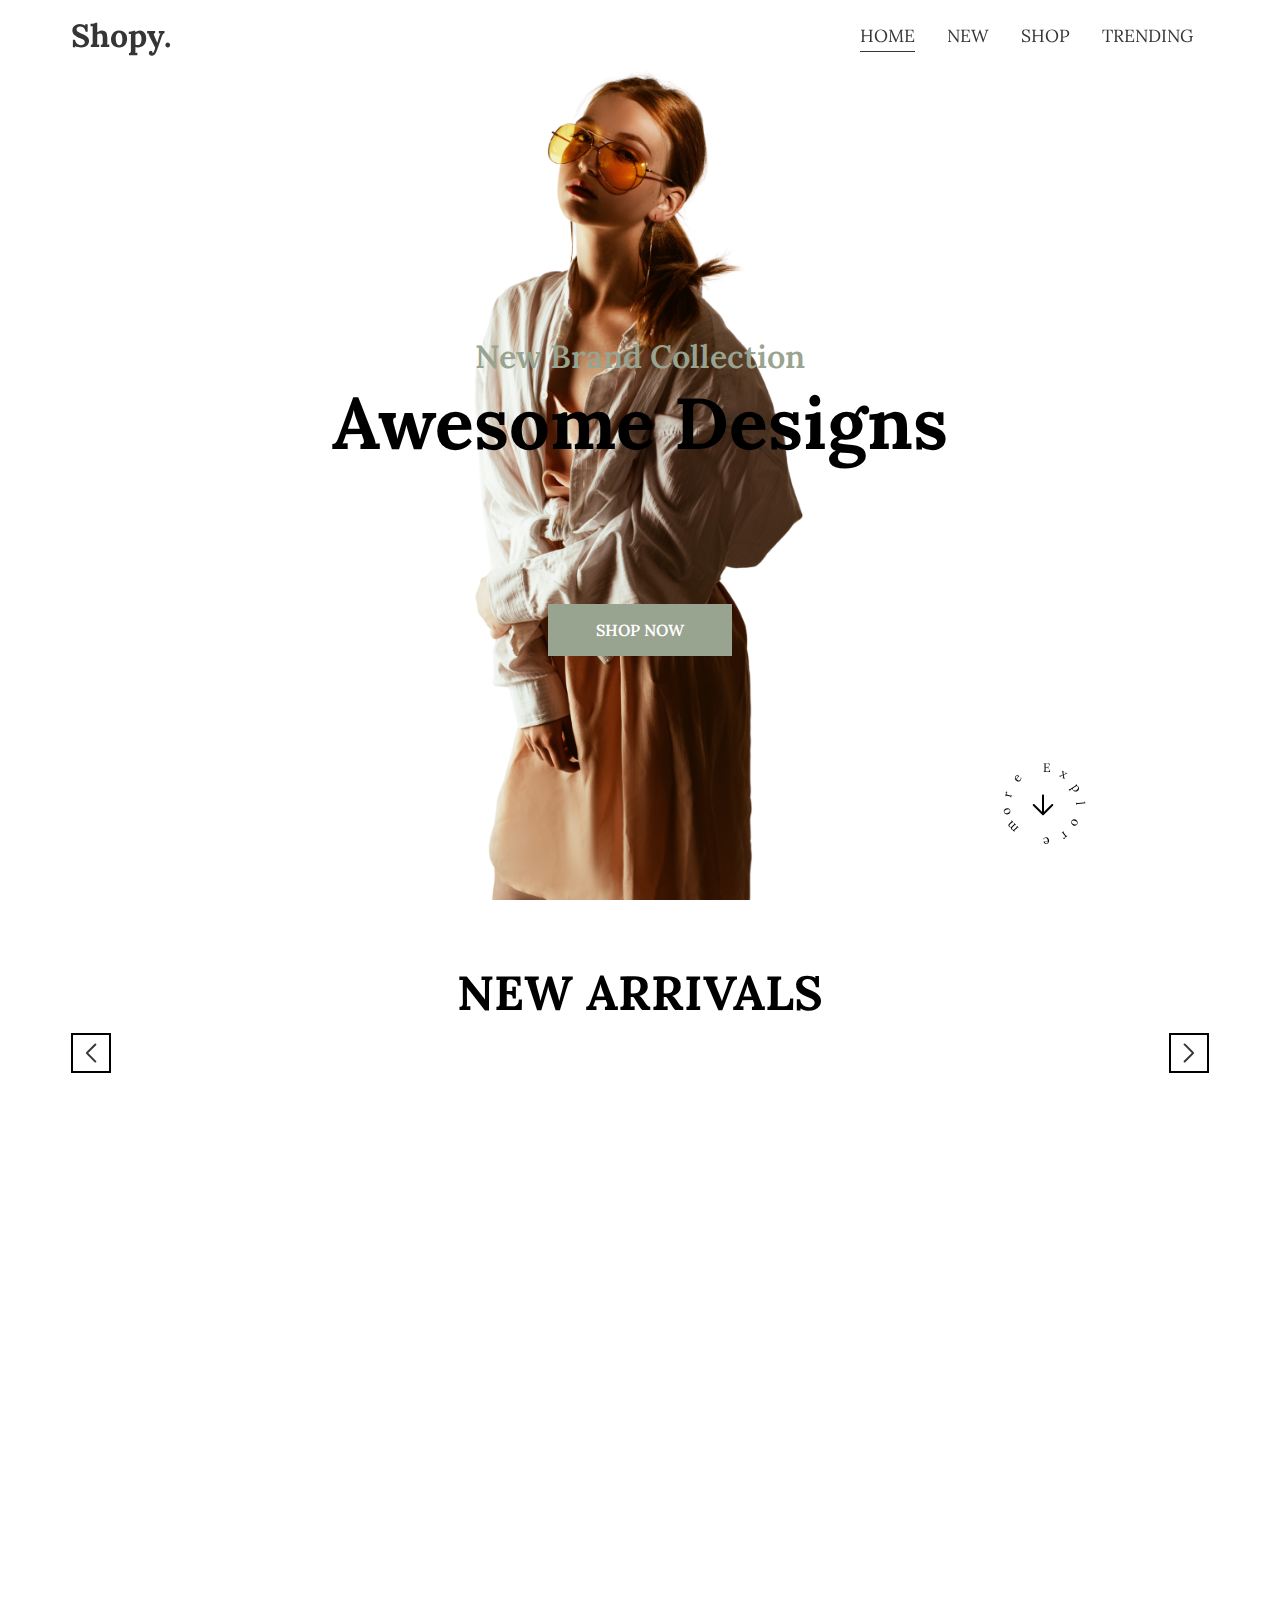
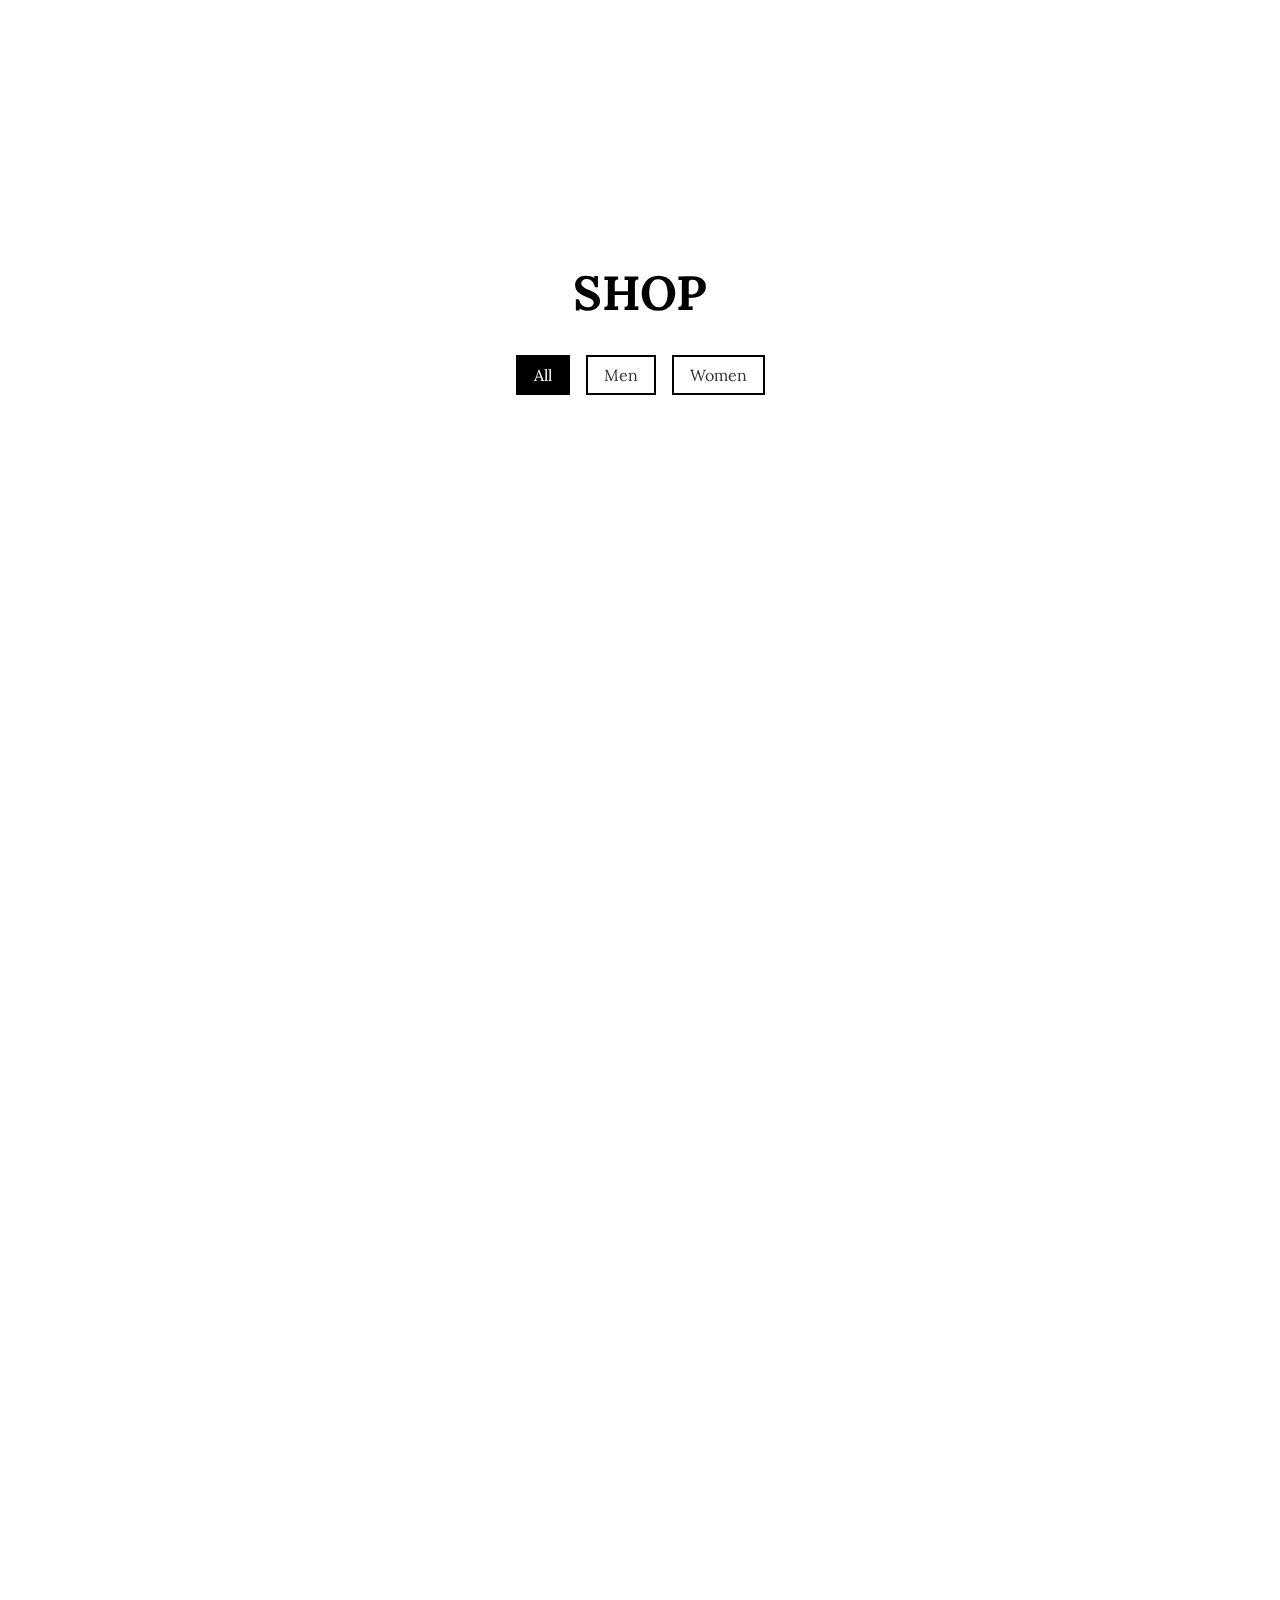
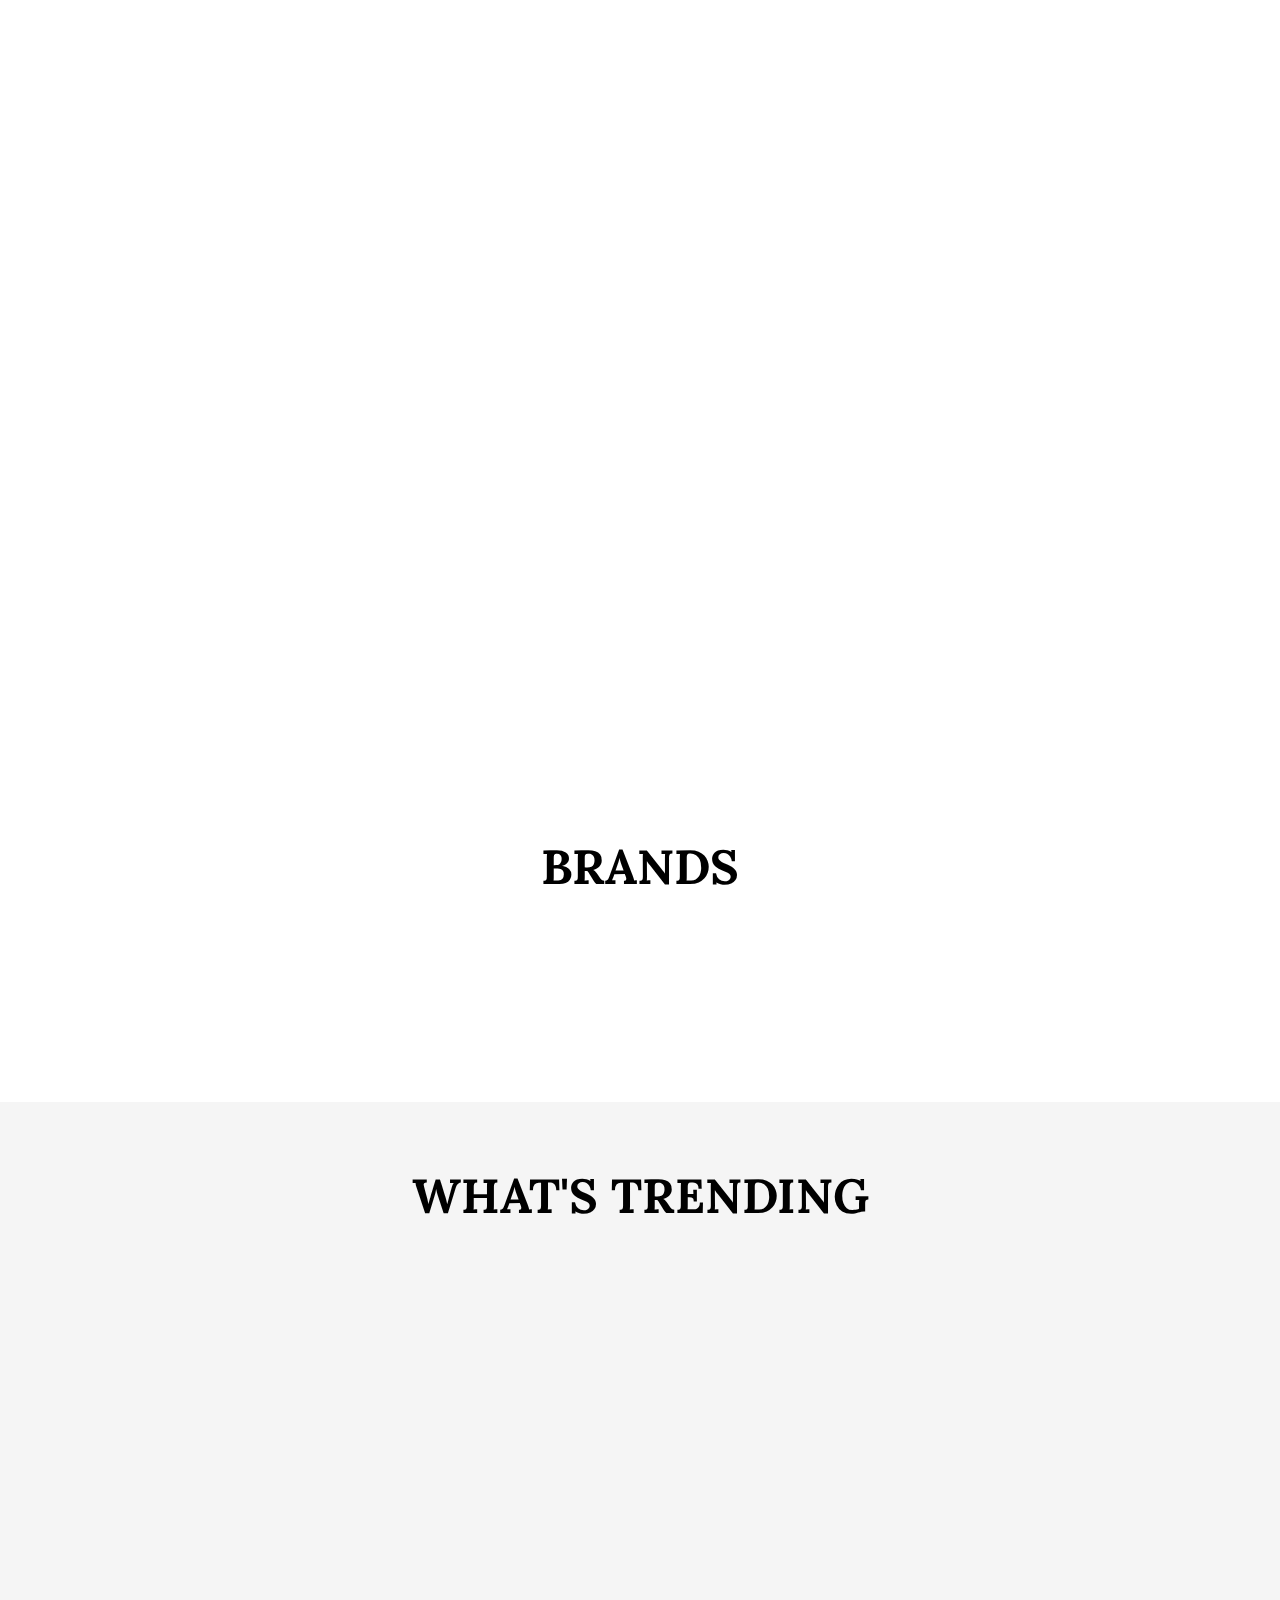
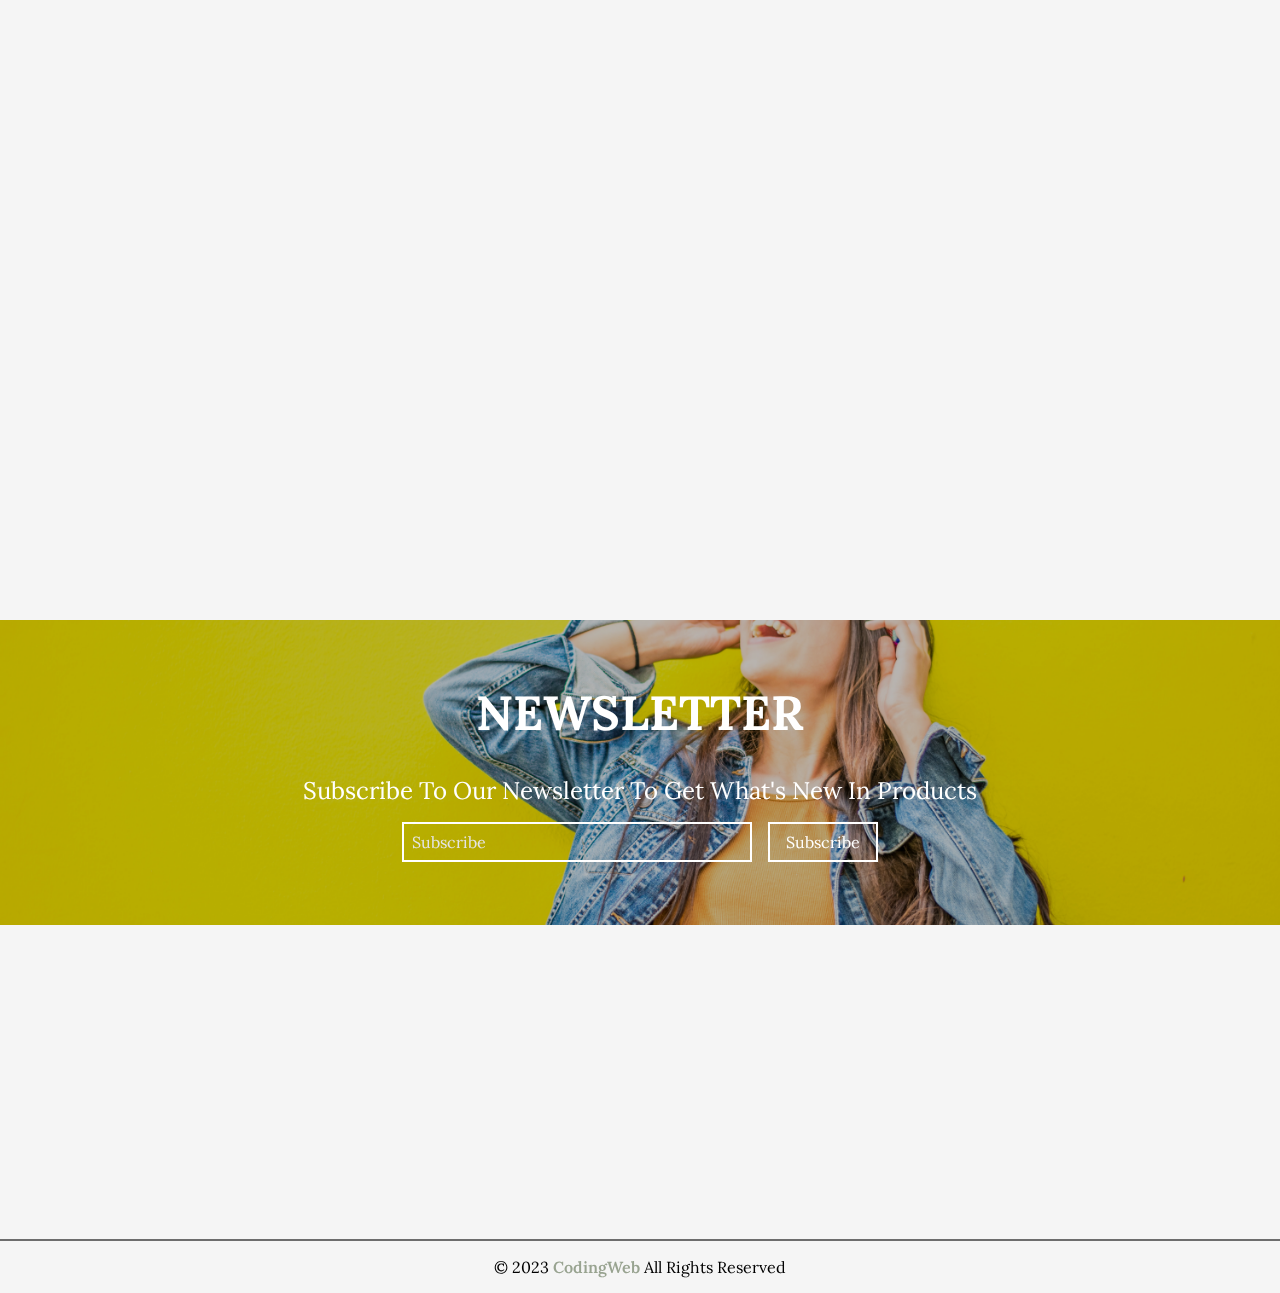
==== index.html @ 44d1309b "initial commit" ====
<!DOCTYPE html>
<html lang="en">
    <head>
        <meta charset="UTF-8" />
        <meta name="viewport" content="width=device-width, initial-scale=1.0" />
        <!-- Google Fonts Icons -->
        <link rel="stylesheet" href="https://fonts.googleapis.com/css2?family=Material+Symbols+Rounded:opsz,wght,FILL,GRAD@48,400,0,0" />

        <!-- CSS -->
        <link rel="stylesheet" href="assets/css/style.css" />
        <link rel="stylesheet" href="assets/css/swiper.css" />
        

        <!-- JavaScript -->
        <script src="assets/js/swiper.js"></script>
        <script src="assets/js/scrollReveal.js"></script>
        <script src="assets/js/script.js" defer type="module"></script>
        <title>Shopy</title>
    </head>
    <body>
        <!-- ============= Header ============= -->
        <header class="header">
            <nav class="header__container container">
                <div class="header__logo">
                    <h1><a href="./">shopy.</a></h1>
                </div>
                <ul class="header__links">
                    <li class="header__link">
                        <a href="#home" class="active">home</a>
                    </li>
                    <li class="header__link">
                        <a href="#new">new</a>
                    </li>
                    <li class="header__link">
                        <a href="#shop">shop</a>
                    </li>
                    <li class="header__link">
                        <a href="#trending">trending</a>
                    </li>
                    
                </ul>
                <div class="header__btn">
                    <span style="--i: 0"></span>
                    <span style="--i: 10"></span>
                    <span style="--i: 20"></span>
                </div>
            </nav>
        </header>

        <!-- ============= Home Section ============= -->

        <section class="section home" id="home">
            <div class="home__content swiper">
                <div class="swiper-wrapper">
                    <div class="home__slide swiper-slide">
                        <div class="home__image">
                            <img src="./assets/images/home1.png" alt="home1" />
                        </div>
                        <div class="home__description">
                            <p class="home__sub-heading">new brand collection</p>
                            <h1 class="home__heading">awesome designs</h1>
                        </div>
                    </div>
                    <div class="home__slide swiper-slide">
                        <div class="home__image">
                            <img src="./assets/images/home2.png" alt="home2" />
                        </div>
                        <div class="home__description">
                            <p class="home__sub-heading">get 50% off</p>
                            <h1 class="home__heading">modern designs</h1>
                        </div>
                    </div>
                    <div class="home__slide swiper-slide">
                        <div class="home__image">
                            <img src="./assets/images/home3.png" alt="home3" />
                        </div>
                        <div class="home__description">
                            <p class="home__sub-heading">new women collection</p>
                            <h1 class="home__heading">unique designs</h1>
                        </div>
                    </div>
                </div>
            </div>
            <a href="#shop" class="home__btn btn shop-btn">shop now</a>
            <a href="#new" class="home__btn btn go-down-btn">
                <span class="material-symbols-rounded icon">arrow_downward</span>
                <p class="circle-text">Explore more</p>
            </a>
        </section>



        <!-- ============= New Section ============= -->

        <section class="section new" id="new">
            <div class="section__title">
                <h1>new arrivals</h1>
            </div>
            <div class="new__container container">
                <div class="new__btns swiper-btns">
                    <button class="swiper-btn swiper-button-prev btn btn-border btn-border-black" id="arrow-left">
                        <span class="material-symbols-rounded"> arrow_back_ios_new </span>
                    </button>
                    <button class="swiper-btn swiper-button-next btn btn-border btn-border-black" id="arrow-right">
                        <span class="material-symbols-rounded"> arrow_forward_ios </span>
                    </button>
                </div>
                <div class="new__content swiper">
                    <div class="new__products products swiper-wrapper"></div>
                </div>
            </div>
        </section>

        <!-- ============= Shop Section ============= -->

        <section class="section shop" id="shop">
            <div class="section__title">
                <h1>shop</h1>
            </div>
            <div class="shop__container container">
                <div class="shop__content">
                    <div class="shop__categories">
                        <button class="shop__category btn btn-border btn-border-black selected" data-category="all">all</button>
                        <button class="shop__category btn btn-border btn-border-black" data-category="men">men</button>
                        <button class="shop__category btn btn-border btn-border-black" data-category="women">women</button>
                    </div>
                    <div class="shop__products products"></div>
                </div>
            </div>
        </section>

        <!-- ============= Brands Section ============= -->

        <section class="section brands">
            <div class="section__title">
                <h1>brands</h1>
            </div>
            <div class="brands__container container">
                <div class="brands__logo">
                    <img src="./assets/images/brand1.png" alt="Adidas" />
                </div>
                <div class="brands__logo">
                    <img src="./assets/images/brand2.png" alt="Louis Vuitton" />
                </div>
                <div class="brands__logo">
                    <img src="./assets/images/brand3.png" alt="The North Face" />
                </div>
                <div class="brands__logo">
                    <img src="./assets/images/brand4.png" alt="Nike" />
                </div>
                <div class="brands__logo">
                    <img src="./assets/images/brand5.png" alt="Reebok" />
                </div>
            </div>
        </section>

        <!-- ============= Trending Section ============= -->

        <section class="section trending" id="trending">
            <div class="section__title">
                <h1>what's trending</h1>
            </div>
            <div class="trending__container container">
                <div class="trending__content swiper">
                    <div class="trending__products swiper-wrapper"></div>
                </div>
            </div>
        </section>

        <!-- ============= Subscribe Section ============= -->

        <section class="section subscribe">
            <div class="section__title">
                <h1>newsletter</h1>
            </div>
            <div class="subscribe__container container">
                <div class="subscribe__text">
                    <p>subscribe to our newsletter to get what's new in products</p>
                </div>
                <form class="form" autocomplete="off">
                    <input type="text" class="form__input" name="email" id="email" placeholder="Subscribe" />
                    <button type="submit" class="form__btn btn btn-border btn-border-white">subscribe</button>
                </form>
            </div>
        </section>





        <!-- ============= Footer ============= -->

        <footer class="footer">
            <div class="footer__container container">
                <div class="footer__col">
                    <div class="footer__logo">
                        <h1>
                            <a href="./">shopy.</a>
                        </h1>
                    </div>
                    <div class="footer__description">
                        <p>It was found to sell the best products from the most popular brands in the world.</p>
                    </div>
                </div>
                <div class="footer__col">
                    <div class="footer__title">
                        <h3>company</h3>
                        <ul class="footer__links">
                            <li class="footer__link"><a href="#home">Home</a></li>
                            <li class="footer__link"><a href="#new">New</a></li>
                            <li class="footer__link"><a href="#shop">Shop</a></li>
                            <li class="footer__link"><a href="#trending">Trending</a></li>
                        </ul>
                    </div>
                </div>
                <div class="footer__col">
                    <div class="footer__title">
                        <h3>information</h3>
                        <ul class="footer__links">
                            <li class="footer__link">
                                <a href="#">
                                    <span class="material-symbols-rounded"> location_on </span>
                                    <p>Jordan, Amman, Mecca St.</p>
                                </a>
                            </li>
                            <li class="footer__link">
                                <a href="#">
                                    <span class="material-symbols-rounded"> schedule </span>
                                    <p>
                                        Saturday - Thursday <br />
                                        9AM - 12PM
                                    </p>
                                </a>
                            </li>
                            <li class="footer__link">
                                <a href="tel:+12334567775">
                                    <span class="material-symbols-rounded"> call </span>
                                    <p>+962 123 456 789</p>
                                </a>
                            </li>
                            <li class="footer__link">
                                <a href="mailto:shopy@gmail.com">
                                    <span class="material-symbols-rounded"> mail </span>
                                    <p>shopy@gmail.com</p>
                                </a>
                            </li>
                        </ul>
                    </div>
                </div>
                <div class="footer__col">
                    <div class="footer__title">
                        <h3>social media</h3>
                    </div>
                    <ul class="footer__links">
                        <li class="footer__link"><a href="">Inestagram</a></li>
                        <li class="footer__link"><a href="">Facebook</a></li>
                        <li class="footer__link"><a href="">Whatsapp</a></li>
                        <li class="footer__link"><a href="">Twitter</a></li>
                    </ul>
                </div>
            </div>
            <div class="footer__copyRight">
                <p>&copy; 2023 <span>CodingWeb</span> All Rights Reserved</p>
            </div>
        </footer>

        <!-- ============= Scroll UP ============= -->
        <button class="scroll-up btn btn-border btn-border-black"><span class="material-symbols-rounded"> arrow_upward </span></button>
    </body>
</html>
---- assets/css/style.css ----
@import url("./variables.css");

* {
    padding: 0;
    margin: 0;
    box-sizing: border-box;
    scroll-behavior: smooth;
    font-family: var(--font-family-lora);
}

/* ============= START HEADER ============= */

.header {
    display: flex;
    align-items: center;
    position: fixed;
    top: 0;
    height: var(--header-height);
    background-color: transparent;
    transition: background var(--default-duration) ease;
    z-index: 1000;
}

.header__container {
    display: flex;
    justify-content: space-between;
    align-items: center;
    padding: 0 var(--padding-1);
}

.header__logo h1 {
    color: var(--black-75);
    font-size: var(--font-size-2);
}

.header__links {
    list-style: none;
    display: flex;
}

.header__link {
    position: relative;
    padding: var(--padding-1);
    font-size: calc(var(--font-size-1) * 1.1);
    color: var(--black-75);
    text-transform: uppercase;
}

.header__link a {
    position: relative;
}

.header__link a::after {
    content: "";
    position: absolute;
    bottom: -15px;
    left: 0;
    width: 100%;
    height: 1px;
    background-color: var(--black-75);
    opacity: 0;
    transition: all var(--default-duration) ease;
}

.header__link a:hover::after,
.header__link a.active::after {
    bottom: -5px;
    opacity: 1;
}

.header__btn {
    display: none;
    flex-direction: column;
    position: relative;
    width: 30px;
    height: 20px;
    cursor: pointer;
}

.header__btn span {
    position: absolute;
    top: calc(var(--i) * 1px);
    width: 100%;
    height: 1px;
    background-color: var(--black-100);
    transition: all var(--default-duration) ease;
}

.menu-toggled .header__btn span:nth-child(1) {
    transform: rotate(-45deg);
    top: 10px;
}

.menu-toggled .header__btn span:nth-child(2) {
    opacity: 0;
}

.menu-toggled .header__btn span:nth-child(3) {
    transform: rotate(45deg);
    top: 10px;
}

@media screen and (max-width: 768px) {
    .header__btn {
        display: flex;
    }

    .header__links {
        position: fixed;
        flex-direction: column;
        align-items: center;
        row-gap: 1.5rem;
        top: var(--header-height);
        left: -200%;
        bottom: 0;
        min-width: 240px;
        width: 100%;
        max-width: 300px;
        background-color: var(--white-100-opcty-212);
        border: 1px solid var(--white-95);
        transition: left var(--default-duration) ease;
    }

    .menu-toggled .header__links {
        left: 0;
    }
}

/* ============= END HEADER ============= */

/* ============= START HOME SECTION ============= */

.home {
    position: relative;
    height: var(--full-view-height);
    padding-top: var(--header-height);
}

.home__content {
    display: flex;
    width: 100%;
    height: 100%;
}

.home__slide {
    height: var(--full-view-height);
    width: 100%;
    background-color: var(--white-100);
}

.home__image {
    width: 100%;
    height: 100%;
    transform: translateY(100px) scale(0.5);
    opacity: 0;
    transition: transform var(--fast-duration) ease, opacity var(--fast-duration) ease;
}

.home__slide.reveal .home__image {
    transform: translateY(0) scale(1);
    opacity: 1;
}

.home__image img {
    object-fit: contain !important;
}

.home__description {
    display: flex;
    flex-direction: column;
    position: absolute;
    width: 100%;
    top: 40%;
    left: 50%;
    transform: translate(-50%, -50%);
    text-align: center;
}

.home__sub-heading {
    font-size: clamp(var(--font-size-1-5), 4vw, var(--font-size-2));
    font-weight: var(--font-sime-bold);
    text-transform: capitalize;
    color: var(--dark-lead);
    transform: scaleX(0.2);
    opacity: 0;
    transition: transform var(--fast-duration) ease, opacity var(--fast-duration) ease;
}

.home__heading {
    font-size: clamp(var(--font-size-2-5), 6vw, var(--font-size-3) * 1.5);
    color: var(--black-100);
    text-transform: capitalize;
    transform: scaleX(0.2);
    opacity: 0;
    transition: transform var(--fast-duration) ease, opacity var(--fast-duration) ease;
    transition-delay: 0.5s;
}

.home__slide.reveal :where(.home__sub-heading, .home__heading) {
    transform: scaleX(1);
    opacity: 1;
}

.shop-btn {
    display: block;
    position: absolute;
    top: 70%;
    left: 50%;
    transform: translate(-50%, -50%);
    padding: var(--padding-1) var(--padding-3);
    background-color: var(--dark-lead);
    font-weight: var(--font-sime-bold);
    color: var(--white-100);
    text-transform: uppercase;
    white-space: nowrap;
    z-index: 20;
    transition: background var(--default-duration) ease;
}

.shop-btn:hover {
    background-color: var(--dark-lead-hover);
}

.go-down-btn {
    display: flex;
    align-items: center;
    justify-content: center;
    position: absolute;
    bottom: 50px;
    right: 15%;
    width: 90px;
    height: 90px;
    z-index: 20;
    transition: transform var(--default-duration) linear;
}

.go-down-btn:hover {
    transform: scale(1.1);
}

.go-down-btn .icon {
    font-size: var(--font-size-2);
}

.go-down-btn .circle-text {
    position: absolute;
    width: 100%;
    height: 100%;
    animation: rotateText var(--slowest-duration) infinite linear;
}

.go-down-btn .circle-text span {
    position: absolute;
    font-size: calc(var(--font-size-1) / 1.3);
    top: 0;
    left: 50%;
    transform: translate(-50%, -50%);
    transform-origin: 0 45px;
}

@keyframes rotateText {
    from {
        transform: rotate(360deg);
    }
    to {
        transform: rotate(0deg);
    }
}

/* ============= END Home SECTION ============= */

.section__title {
    text-align: center;
    font-size: var(--font-size-1-5);
    margin-bottom: var(--margin-2);
}

.section__title h1 {
    text-transform: uppercase;
}

/* ============= START NEW SECTION ============= */

.new {
    padding: calc(var(--padding-3) * 1.3) 0;
    min-height: var(--full-view-height);
}

@media screen and (max-width: 992px) {
    .new__content {
        max-width: 600px;
    }
}

@media screen and (max-width: 768px) {
    .new__content {
        max-width: 300px;
    }
}

.swiper-btns {
    display: flex;
    justify-content: space-between;
    margin-bottom: var(--margin-1);
}

.swiper-btn {
    display: flex;
    align-items: center;
    justify-content: center;
    position: static !important;
    width: 40px !important;
    height: 40px !important;
}

.swiper-btn::after {
    display: none;
}

.new__products {
    transition-delay: 0s !important;
}

.product-card {
    overflow: hidden;
}

.product-card__image {
    width: 100%;
    height: 360px;
    background-color: var(--white-95);
    overflow: hidden;
}

.product-card__image img {
    transition: transform var(--slowest-duration) ease;
}

.product-card:hover .product-card__image img {
    transform: scale(1.2);
}

.product-card__description {
    display: flex;
    flex-direction: column;
    row-gap: 1rem;
    position: relative;
    padding: var(--padding-1) 3px;
    background-color: var(--white-100);
}

.product-card__description .row {
    display: flex;
    justify-content: space-between;
    align-items: center;
}

.product-card__description .border-animation {
    display: block;
    position: absolute;
    background-color: var(--black-100);
    transition: all var(--default-duration) ease;
}

.product-card__description .border-animation:nth-of-type(1) {
    height: 0px;
    width: 2px;
    left: 0;
    top: 0;
}

.product-card__description .border-animation:nth-of-type(2) {
    height: 2px;
    width: 0px;
    left: 0;
    bottom: 0;
}

.product-card__description .border-animation:nth-of-type(3) {
    height: 0px;
    width: 2px;
    right: 0;
    bottom: 0;
}

.product-card:hover .product-card__description .border-animation:nth-of-type(1) {
    height: 100%;
}

.product-card:hover .product-card__description .border-animation:nth-of-type(2) {
    width: 100%;
}

.product-card:hover .product-card__description .border-animation:nth-of-type(3) {
    height: 100%;
}

.product-card__btn {
    transition: color var(--default-duration) ease;
}

.product-card__btn:hover {
    color: var(--dark-lead);
}

.product-card__btn,
.explore-more {
    display: flex;
    align-items: center;
    column-gap: 5px;
    width: fit-content;
    background-color: transparent;
}

.explore-more span {
    transition: transform var(--default-duration) ease;
}

.explore-more:hover span {
    transform: translateX(2px);
}

.product-card__title {
    text-transform: capitalize;
    font-size: calc(var(--font-size-1-5) / 1.3);
}

.product-card__price {
    font-size: calc(var(--font-size-1-5) / 1.3);
    color: var(--dark-lead);
}

/* ============= END NEW SECTION ============= */

/* ============= START SHOP SECTION ============= */

.shop {
    padding: calc(var(--padding-3) * 1.3) 0;
    min-height: 100vh;
}

.shop__content {
    display: flex;
    flex-direction: column;
    align-items: center;
    row-gap: 2rem;
}

.shop__categories {
    display: flex;
    justify-content: center;
    flex-wrap: wrap;
    gap: 1rem;
}

.shop__category {
    text-transform: capitalize;
    padding: calc(var(--padding-1) / 2) var(--padding-1);
}

.shop__category.selected {
    background-color: var(--black-100);
    color: var(--white-100) !important;
}

.shop__products {
    display: flex;
    flex-wrap: wrap;
    gap: 20px;
    justify-content: center;
}

.shop__product {
    width: 100%;
    max-width: 268px;
}

.shop__product.hide {
    display: none;
}

/* ============= END SHOP SECTION ============= */

/* ============= START BRANDS SECTION ============= */

.brands {
    padding: calc(var(--padding-3) * 1.3) 0;
}

.brands__container {
    display: flex;
    justify-content: center;
    gap: 3rem;
    flex-wrap: wrap;
}

.brands__logo {
    width: 150px;
    background-color: var(--white-95);
    padding: 10px;
}

.brands__logo img {
    aspect-ratio: 3/2;
    object-fit: contain;
}

/* ============= END  BRANDS SECTION ============= */

/* ============= START TRENDING SECTION ============= */

.trending {
    padding: calc(var(--padding-3) * 1.3) 0;
    min-height: 100vh;
    background-color: var(--white-95);
}

.trending__container {
    padding: 0 !important;
}

.trending__content {
    width: 100%;
    height: 100vh;
}

.trending__product {
    display: flex !important;
    width: 100% !important;
    height: 100% !important;
    column-gap: 2rem;
    background-color: var(--white-95);
    position: relative;
}

.trending__product__image {
    width: 50%;
    height: 100%;
}

.trending__product__description {
    display: flex;
    flex-direction: column;
    padding: clamp(var(--padding-1), 6vw, var(--padding-3));
    padding-right: var(--padding-1);
    margin-top: clamp(var(--padding-1), 6vw, var(--padding-3));
    width: 50%;
}

.trending__product__text h1 {
    margin-bottom: calc(var(--margin-1) / 2);
    font-size: clamp(var(--font-size-2), 6vw, var(--font-size-3));
}

.trending__product__text h1 span {
    color: var(--dark-lead);
}

.trending__product__text h1 p {
    font-size: clamp(var(--font-size-2), 6vw, var(--font-size-2-5));
}

.trending__product__text .category {
    font-size: var(--font-size-1);
    font-weight: var(--font-sime-bold);
    font-variant: small-caps;
    color: var(--black-4\13);
    margin-bottom: var(--margin-2);
}




  
  /* Add this CSS for the overlay */
  .overlay {
    position: fixed;
    top: 0;
    left: 0;
    width: 100%;
    height: 100%;
    background: rgba(0, 0, 0, 0.6);
    display: none; /* Hidden by default */
    z-index: 99; /* Above the popup */
    cursor: pointer; /* Make it a pointer cursor to indicate it's clickable */
  }

.trending__product__text .desc {
    margin-bottom: var(--margin-3);
    font-size: clamp(var(--font-size-1), 4vw, var(--font-size-1) * 1.2);
    letter-spacing: 0.06em;
    line-height: 1.4em;
}

@media screen and (max-width: 992px) {
    .trending__product__image {
        width: 100%;
    }
    .trending__product__description {
        position: absolute;
        width: 100%;
        height: 100%;
        margin-top: 0;
        justify-content: center;
        text-align: center;
        background-color: var(--white-100-opcty-163);
    }
    .trending__product__text .desc {
        display: -webkit-box;
        -webkit-box-orient: vertical;
        -webkit-line-clamp: 5;
        overflow: hidden;
    }
}

/* ============= END TRENDING SECTION ============= */

/* ============= START SUBSCRIBE SECTION ============= */

.subscribe {
    position: relative;
    padding: calc(var(--padding-3) * 1.3) 0;
    background-image: url("../images/subscribe.jpg");
    background-position: center;
    background-size: cover;
}

.subscribe::before {
    content: "";
    position: absolute;
    background-color: var(--black-100-opcty-71);
    top: 0;
    left: 0;
    right: 0;
    bottom: 0;
}

.subscribe .section__title {
    color: var(--white-100);
    position: relative;
    z-index: 10;
}

.subscribe__container {
    display: flex;
    flex-direction: column;
    align-items: center;
    row-gap: 1rem;
    position: relative;
    z-index: 10;
}

.subscribe__text {
    text-transform: capitalize;
    font-size: var(--font-size-1-5);
    text-align: center;
    color: var(--white-100);
}

.form {
    display: flex;
    flex-wrap: wrap;
    justify-content: center;
    gap: 1rem;
    width: 100%;
}

.form__input {
    font-size: var(--font-size-1);
    border: 2px solid var(--white-100);
    outline: none;
    background-color: transparent;
    padding: calc(var(--padding-1) / 2);
    min-width: 230px;
    width: 100%;
    max-width: 350px;
    color: var(--white-100);
}

.form__input::placeholder {
    color: var(--white-85);
}

.form__btn {
    padding: calc(var(--padding-1) / 2) var(--padding-1);
}

/* ============= END SUBSCRIBE SECTION ============= */

/* ============= START FOOTER ============= */

.footer {
    background-color: var(--white-95);
    padding-top: calc(var(--padding-3) * 1.3);
}

.footer__container {
    display: flex;
    flex-wrap: wrap;
    gap: 3rem;
    justify-content: space-between;
    padding-bottom: calc(var(--padding-3) * 1.3);
}

.footer__col {
    flex-basis: 230px;
}

.footer__links {
    list-style: none;
}

.footer__link {
    margin: calc(var(--margin-1) / 1.5) 0;
}

.footer__link a {
    display: flex;
    column-gap: 10px;
}

.footer__copyRight {
    text-align: center;
    padding: var(--padding-1) 0;
    border-top: 2px solid var(--black-4\13);
}

.footer__copyRight span {
    color: var(--dark-lead);
    font-weight: var(--font-sime-bold);
}

@media screen and (max-width: 584px) {
    .footer__container {
        justify-content: center;
    }
}

/* ============= END FOOTER ============= */

/* ============= SCROLL UP ============= */

.scroll-up {
    display: flex;
    align-items: center;
    justify-content: center;
    padding: calc(var(--padding-1) / 2);
    position: fixed;
    bottom: 0px;
    right: 30px;
    opacity: 0;
    pointer-events: none;
    z-index: -1;
    transition: all var(--default-duration) ease;
}

.scroll-up.show {
    bottom: 30px;
    opacity: 1;
    pointer-events: all;
    z-index: 500;
}
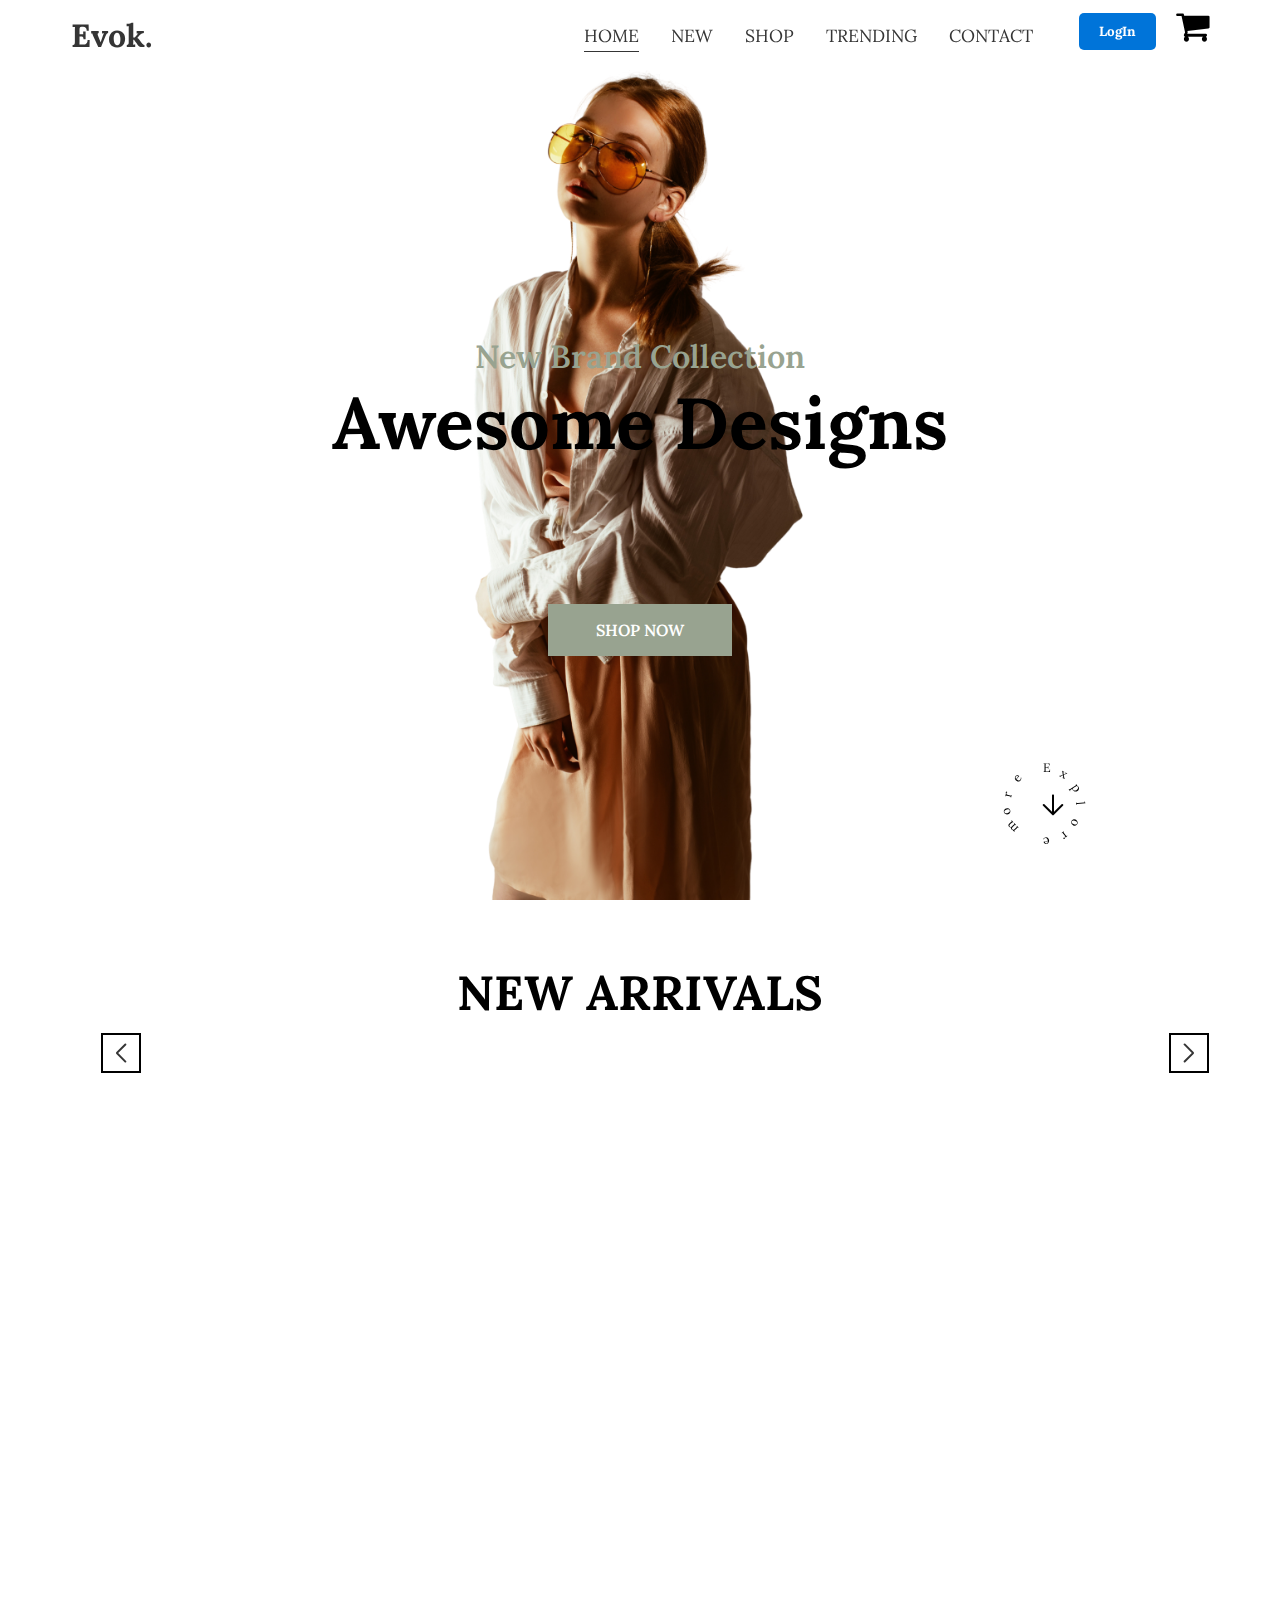
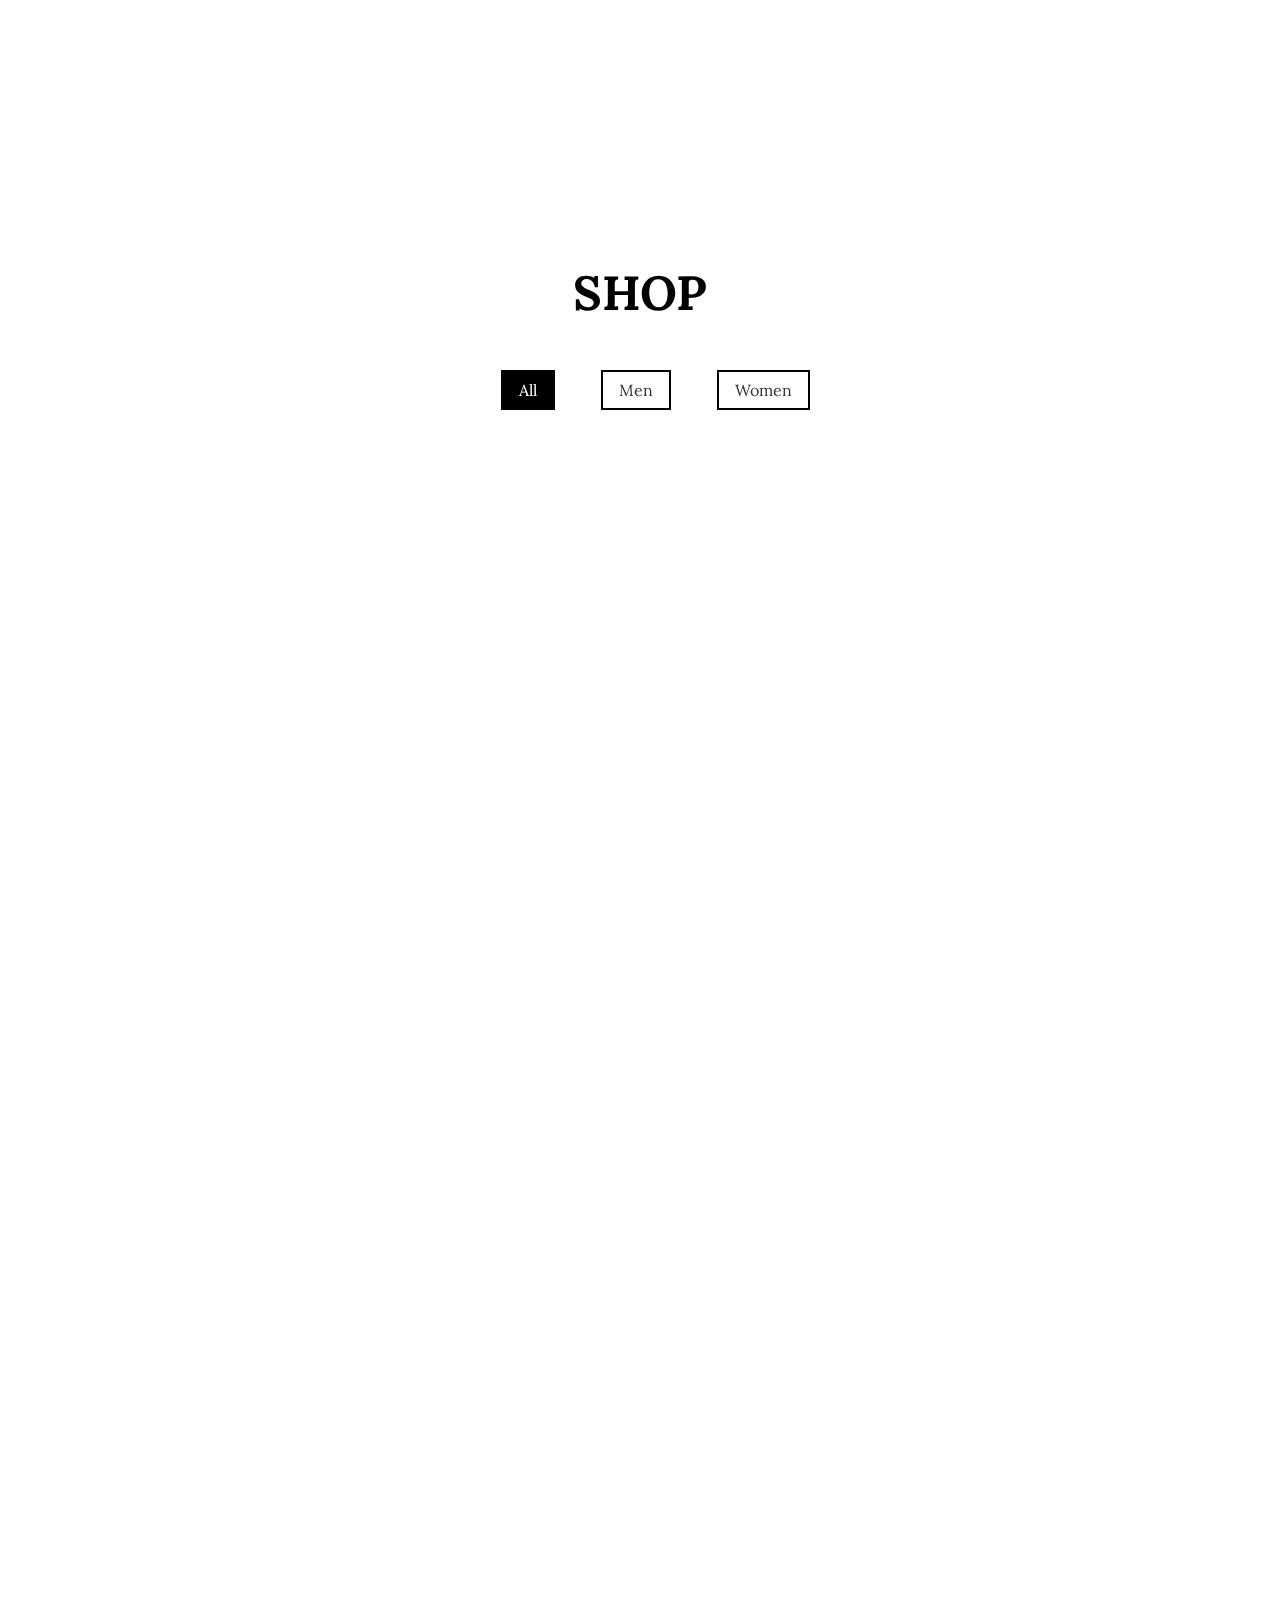
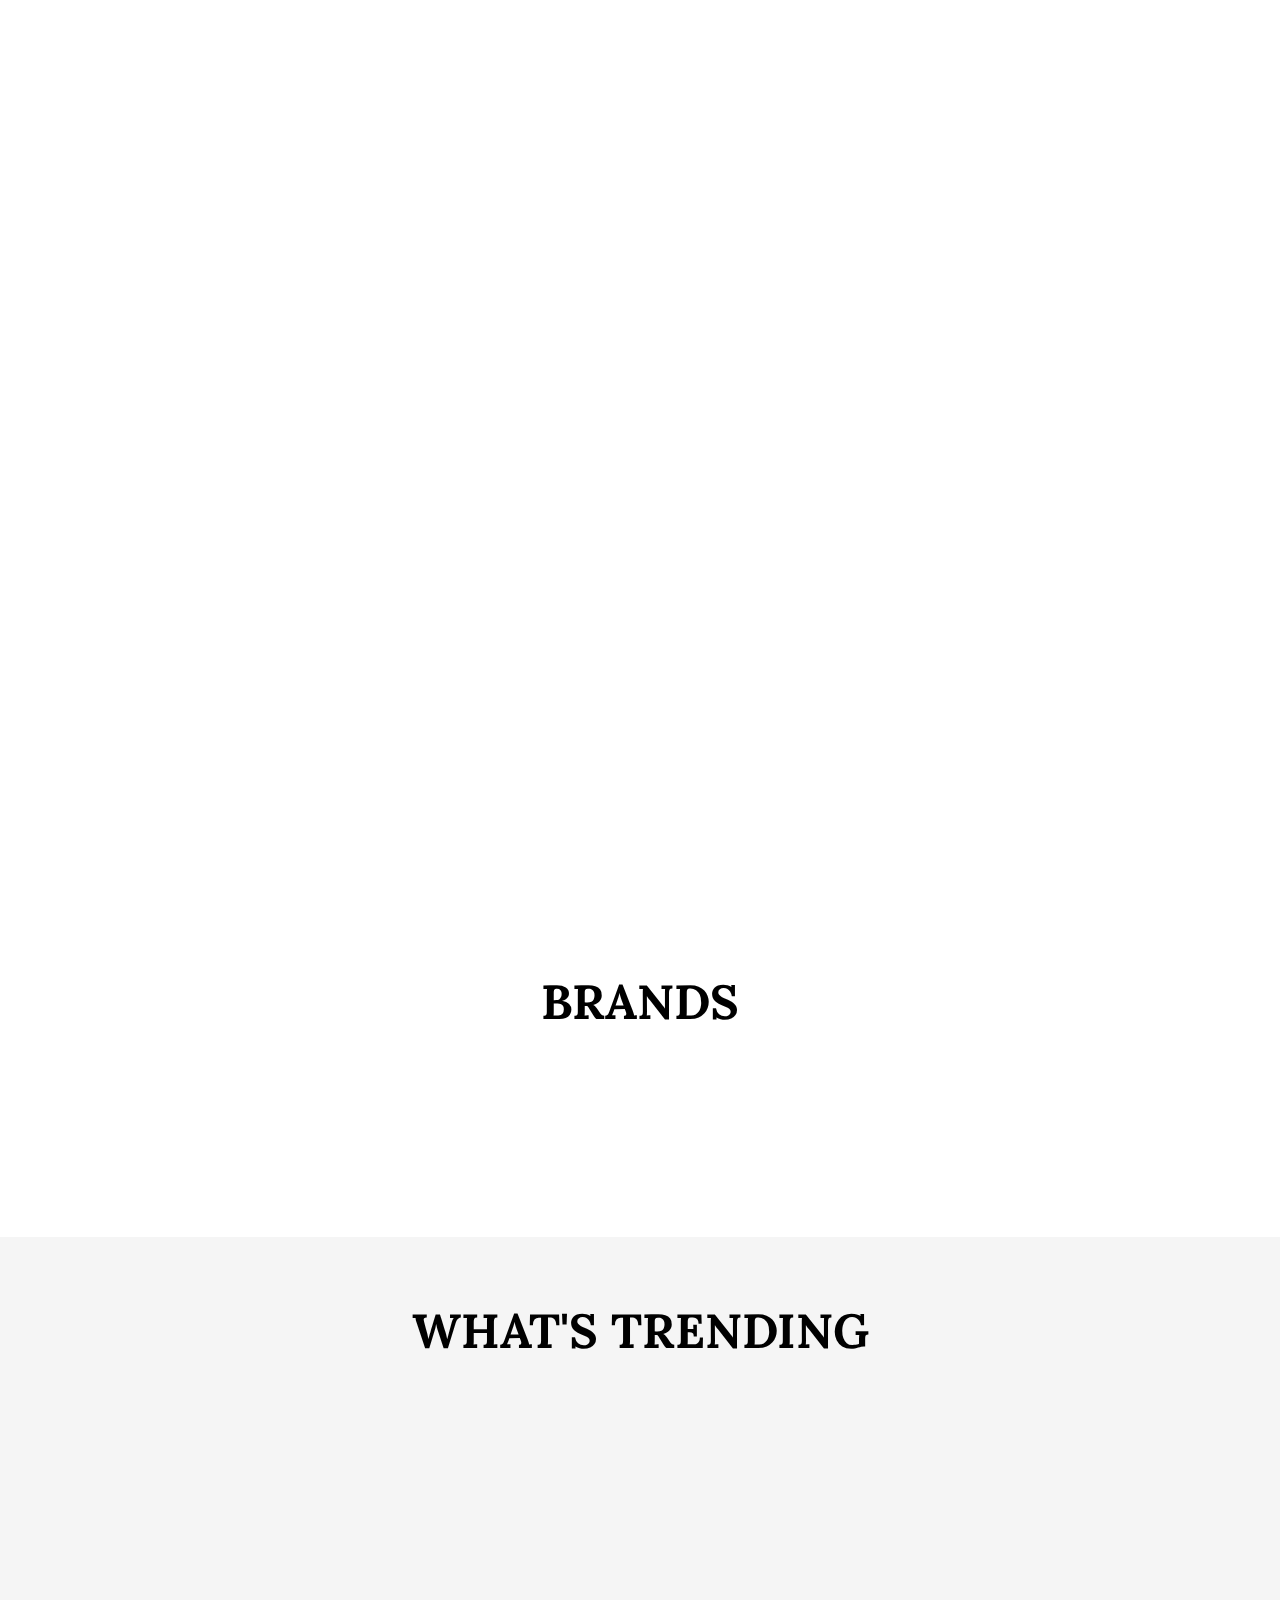
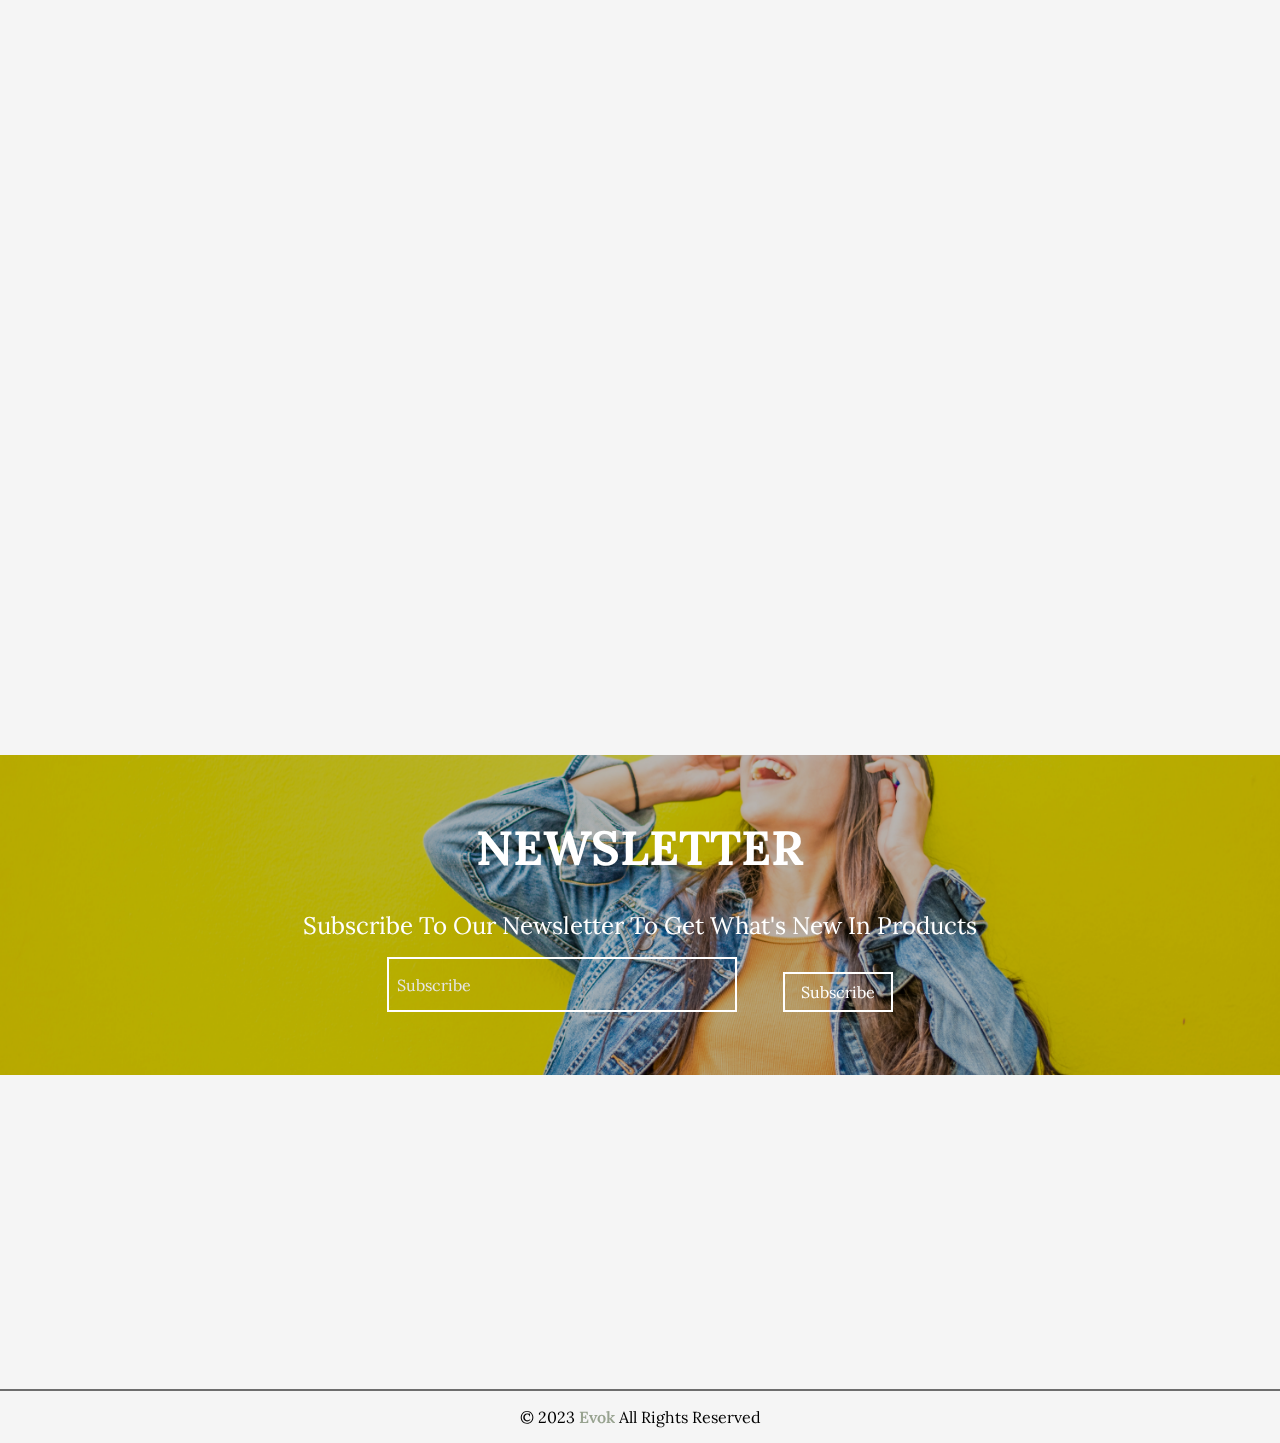
==== commit af18d6ae: "first commit" ====
--- a/index.html
+++ b/index.html
@@ -5,24 +5,27 @@
         <meta name="viewport" content="width=device-width, initial-scale=1.0" />
         <!-- Google Fonts Icons -->
         <link rel="stylesheet" href="https://fonts.googleapis.com/css2?family=Material+Symbols+Rounded:opsz,wght,FILL,GRAD@48,400,0,0" />
+        <!-- icon link -->
+        <link rel="stylesheet" href="https://cdnjs.cloudflare.com/ajax/libs/font-awesome/4.7.0/css/font-awesome.min.css">
 
         <!-- CSS -->
         <link rel="stylesheet" href="assets/css/style.css" />
         <link rel="stylesheet" href="assets/css/swiper.css" />
+        <link rel="stylesheet" href="assets/css/login.css" />
         
 
         <!-- JavaScript -->
         <script src="assets/js/swiper.js"></script>
         <script src="assets/js/scrollReveal.js"></script>
         <script src="assets/js/script.js" defer type="module"></script>
-        <title>Shopy</title>
+        <title>Evok</title>
     </head>
     <body>
         <!-- ============= Header ============= -->
         <header class="header">
             <nav class="header__container container">
                 <div class="header__logo">
-                    <h1><a href="./">shopy.</a></h1>
+                    <h1><a href="./">Evok.</a></h1>
                 </div>
                 <ul class="header__links">
                     <li class="header__link">
@@ -37,8 +40,20 @@
                     <li class="header__link">
                         <a href="#trending">trending</a>
                     </li>
-                    
+                    <li class="header__link">
+                        <a href="./contact/contact.html" target="_self">contact</a>
+                    </li>
+                    <li>
+                        <button><a href="./login/index.html" target="_self">LogIn</a></button>
+                    </li>
+                    <li>
+                        <a href="./cart/cart.html" target="_self"><i class="fa fa-shopping-cart icon" style="font-size:36px"></i></a>
+                    </li>
+                     
                 </ul>
+                
+                
+                
                 <div class="header__btn">
                     <span style="--i: 0"></span>
                     <span style="--i: 10"></span>
@@ -46,6 +61,10 @@
                 </div>
             </nav>
         </header>
+        
+            
+
+        </div>
 
         <!-- ============= Home Section ============= -->
 
@@ -54,7 +73,7 @@
                 <div class="swiper-wrapper">
                     <div class="home__slide swiper-slide">
                         <div class="home__image">
-                            <img src="./assets/images/home1.png" alt="home1" />
+                            <a href="./xd2/Responsive-Ecommerce-Website/for-each-image.html" target="_self"><img src="./assets/images/home1.png" alt="home1" /></a>
                         </div>
                         <div class="home__description">
                             <p class="home__sub-heading">new brand collection</p>
@@ -63,7 +82,7 @@
                     </div>
                     <div class="home__slide swiper-slide">
                         <div class="home__image">
-                            <img src="./assets/images/home2.png" alt="home2" />
+                            <a href="./xd2/Responsive-Ecommerce-Website/for-each-image.html " target="self"><img src="./assets/images/home2.png" alt="home2" /></a>
                         </div>
                         <div class="home__description">
                             <p class="home__sub-heading">get 50% off</p>
@@ -72,7 +91,7 @@
                     </div>
                     <div class="home__slide swiper-slide">
                         <div class="home__image">
-                            <img src="./assets/images/home3.png" alt="home3" />
+                            <a href="./xd2/Responsive-Ecommerce-Website/for-each-image.html" target="_self"><img src="./assets/images/home3.png" alt="home3" /></a>
                         </div>
                         <div class="home__description">
                             <p class="home__sub-heading">new women collection</p>
@@ -87,9 +106,6 @@
                 <p class="circle-text">Explore more</p>
             </a>
         </section>
-
-
-
         <!-- ============= New Section ============= -->
 
         <section class="section new" id="new">
@@ -239,9 +255,9 @@
                                 </a>
                             </li>
                             <li class="footer__link">
-                                <a href="mailto:shopy@gmail.com">
+                                <a href="mailto:evok@gmail.com">
                                     <span class="material-symbols-rounded"> mail </span>
-                                    <p>shopy@gmail.com</p>
+                                    <p>evok@gmail.com</p>
                                 </a>
                             </li>
                         </ul>
@@ -260,7 +276,7 @@
                 </div>
             </div>
             <div class="footer__copyRight">
-                <p>&copy; 2023 <span>CodingWeb</span> All Rights Reserved</p>
+                <p>&copy; 2023 <span>Evok</span> All Rights Reserved</p>
             </div>
         </footer>
 
--- a/assets/css/style.css
+++ b/assets/css/style.css
@@ -7,6 +7,19 @@
     scroll-behavior: smooth;
     font-family: var(--font-family-lora);
 }
+
+/* Add this to your existing CSS or in a new stylesheet */
+.overlay {
+    display: none;
+    position: fixed;
+    top: 0;
+    left: 0;
+    width: 100%;
+    height: 100%;
+    background-color: rgba(0, 0, 0, 0.5); /* Semi-transparent black background */
+    z-index: 999; /* Place it above other elements */
+  }
+  
 
 /* ============= START HEADER ============= */
 
--- a/assets/css/login.css
+++ b/assets/css/login.css
@@ -0,0 +1,47 @@
+/* Add a transition effect to the Login button on hover */
+button{
+    margin-top: 15px;
+    margin-left: 30px;
+    border: none;
+}
+button a {
+    background-color: #0074d9; /* Change the background color to your desired color */
+    color: #fff; /* Change the text color to white or any other color */
+    padding: 10px 20px; /* Adjust the padding to your preferred size */
+    border: none; /* Remove the button border if desired */
+    border-radius: 5px; /* Add rounded corners */
+    text-decoration: none; /* Remove underline from the anchor text */
+    font-weight: bold; /* Make the text bold if desired */
+    transition: background-color 0.3s, transform 0.3s; /* Add a smooth transition effect */
+}
+
+/* Add hover effect to the button */
+button a:hover {
+    background-color: #0056b3; /* Change the background color on hover */
+    transform: scale(1.1); /* Add a scaling effect on hover */
+    transition: background-color 0.3s, transform 0.3s; /* Apply the transition to the hover effect as well */
+}
+
+/* Add a pulsating animation to the Login button */
+@keyframes pulsate {
+    0% {
+        transform: scale(1);
+    }
+    50% {
+        transform: scale(1.05);
+    }
+    100% {
+        transform: scale(1);
+    }
+}
+
+button a {
+    animation: pulsate 2s infinite; /* Apply the pulsating animation */
+}
+
+
+
+/* icon */
+.icon{
+    margin-left:20px;
+}